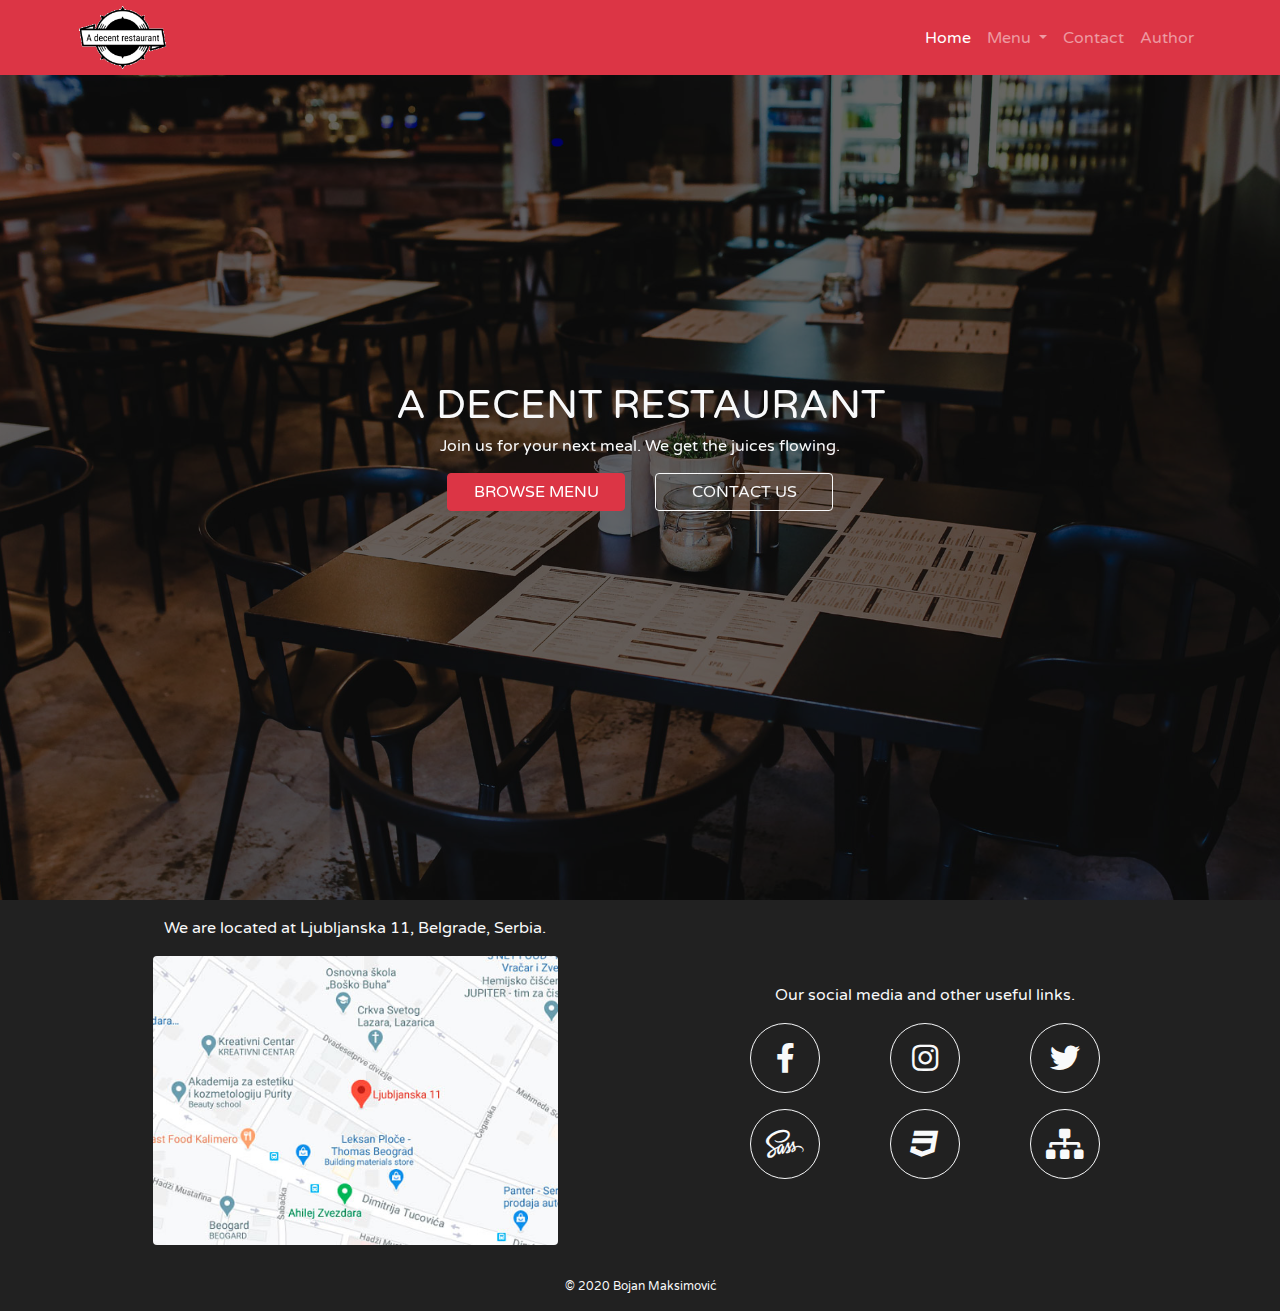
==== index.html @ 621f7049 "first commit" ====
<!DOCTYPE html>
<html lang="en">
    <head>
        <title>A decent restaurant | Home</title>
        <meta charset="UTF-8"/>
        <meta name="viewport" content="width=device-width, initial-scale=1.0"/>
        <meta name="keywords" content="A Decent Restaurant, Restaurant, Modern, Food, Belgrade"/>
        <meta name="description" content="Join us for your next meal. We get the juices flowing."/>
        <link rel="icon" href="assets/img/favicon.ico"/>
        <link rel="stylesheet" href="https://use.fontawesome.com/releases/v5.8.2/css/all.css" crossorigin="anonymous"/>
        <link rel="stylesheet" href="https://stackpath.bootstrapcdn.com/bootstrap/4.4.1/css/bootstrap.min.css" integrity="sha384-Vkoo8x4CGsO3+Hhxv8T/Q5PaXtkKtu6ug5TOeNV6gBiFeWPGFN9MuhOf23Q9Ifjh" crossorigin="anonymous"/>
        <link rel="stylesheet" href="assets/css/style.css"/>
    </head>
    <body>
        <!-- HEADER -->
        <header id="header" class="container-fluid bg-danger fixed-top p-0">
            <div class="container px-2">
                <nav class="navbar navbar-expand-md navbar-dark p-0">
                    <a class="navbar-brand logo" href="#">
                        <img src="assets/img/logo.png" alt="Our logo" class="w-100"/>
                    </a>
                    <button class="navbar-toggler border-0" type="button" data-toggle="collapse" data-target="#navbarNavDropdown" aria-controls="navbarNavDropdown" aria-expanded="false" aria-label="Toggle navigation">
                        <span class="navbar-toggler-icon"></span>
                    </button>
                    <div class="collapse navbar-collapse justify-content-end" id="navbarNavDropdown">
                        <ul class="navbar-nav">
                            <li class="nav-item active">
                                <a class="nav-link" href="#">Home</a>
                            </li>
                            <li class="nav-item dropdown">
                                <a class="nav-link dropdown-toggle" href="#" id="navbarDropdown" role="button" data-toggle="dropdown" aria-haspopup="true" aria-expanded="false">
                                  Menu
                                </a>
                                <div class="dropdown-menu" aria-labelledby="navbarDropdown">
                                    <a class="dropdown-item" href="menu.html">Whole menu</a>
                                    <div class="dropdown-divider"></div>
                                    <a class="dropdown-item" href="menu.html#food">Food</a>
                                    <a class="dropdown-item" href="menu.html#drinks">Drinks</a>
                                </div>
                              </li>
                            <li class="nav-item">
                                <a class="nav-link" href="contact.html">Contact</a>
                            </li>
                            <li class="nav-item">
                                <a class="nav-link" href="author.html">Author</a>
                            </li>
                        </ul>
                    </div>
                </nav>
            </div>
        </header>
        <!-- SLIDER -->
        <div id="slider" class="carousel slide vh-100" data-ride="carousel">
            <div class="carousel-inner h-100">
              <div class="carousel-item cover-image one active h-100 w-100"></div>
              <div class="carousel-item cover-image two h-100 w-100"></div>
              <div class="carousel-item cover-image three h-100 w-100"></div>
            </div>
            <div class="carousel-text position-absolute text-light h-100 w-100 d-flex flex-column align-items-center justify-content-center px-3">
                <h1 class="font-xl text-center text-uppercase">A decent restaurant</h1>
                <h2 class="text-center font-small mb-3">Join us for your next meal. We get the juices flowing.</h2>
                <div class="container-fluid">
                    <div class="row justify-content-center">
                        <div class="col-12 col-sm-5 col-md-3 col-xl-2 mb-2">
                            <a href="menu.html" class="btn btn-danger d-block text-uppercase mx-auto font-small">Browse menu</a>
                        </div>
                        <div class="col-12 col-sm-5 col-md-3 col-xl-2">
                            <a href="contact.html" class="btn d-block text-uppercase btn-outline-light mx-auto font-small">Contact us</a>
                        </div>
                    </div>
                </div>
            </div>
        </div>
        <!-- FOOTER -->
        <footer id="footer" class="container-fluid d-flex flex-column justify-content-center align-items-center bg-black text-light py-3">
            <div class="container">
                <div class="row">
                    <div class="col-12 col-md-6 mb-3">
                        <p class="text-center">We are located at Ljubljanska 11, Belgrade, Serbia.</p>
                        <div class="mapImg w-75 mx-auto">
                            <img src="assets/img/googleMapsImage.jpg" alt="Google Maps image of our location" class="rounded w-100"/>
                        </div>
                    </div>
                    <div class="col-12 col-md-6 d-flex align-items-center justify-content-center flex-column">
                        <p class="text-center">Our social media and other useful links.</p>
                        <div class="container-fluid">
                            <div class="row">
                                <div class="col-6 col-sm-4 mb-3 d-flex justify-content-end link">
                                    <a href="https://www.facebook.com/bojan.maksimovic.908" target="_blank" class="btn border border-light text-light rounded-circle d-flex align-items-center justify-content-center">
                                        <i class="fab fa-facebook-f font-large"></i>
                                    </a>
                                </div>
                                <div class="col-6 col-sm-4 mb-3 d-flex justify-content-start justify-content-sm-center link">
                                    <a href="https://www.instagram.com/bojanm___/" target="_blank" class="btn border border-light text-light rounded-circle d-flex align-items-center justify-content-center">
                                        <i class="fab fa-instagram font-large"></i>
                                    </a>
                                </div>
                                <div class="col-6 col-sm-4 mb-3 d-flex justify-content-end justify-content-sm-start link">
                                    <a href="https://twitter.com/bojanm_" target="_blank" class="btn border border-light text-light rounded-circle d-flex align-items-center justify-content-center">
                                        <i class="fab fa-twitter font-large"></i>
                                    </a>
                                </div>
                                <div class="col-6 col-sm-4 mb-3 d-flex justify-content-start justify-content-sm-end link">
                                    <a href="assets/css/style.scss" target="_blank" class="btn border border-light text-light rounded-circle d-flex align-items-center justify-content-center">
                                        <i class="fab fa-sass font-large"></i>
                                    </a>
                                </div>
                                <div class="col-6 col-sm-4 mb-3 d-flex justify-content-end justify-content-sm-center link">
                                    <a href="assets/css/style.css" target="_blank" class="btn border border-light text-light rounded-circle d-flex align-items-center justify-content-center">
                                        <i class="fab fa-css3 font-large"></i>
                                    </a>
                                </div>
                                <div class="col-6 col-sm-4 mb-3 d-flex justify-content-start link">
                                    <a href="sitemap.xml" target="_blank" class="btn border border-light text-light rounded-circle d-flex align-items-center justify-content-center">
                                        <i class="fas fa-sitemap font-large"></i>
                                    </a>
                                </div>
                            </div>
                        </div>
                    </div>
                </div>
            </div>
            <span class="font-xs mt-3">&copy; 2020 Bojan Maksimović</span>
        </footer>
        <script src="https://code.jquery.com/jquery-3.4.1.slim.min.js" integrity="sha384-J6qa4849blE2+poT4WnyKhv5vZF5SrPo0iEjwBvKU7imGFAV0wwj1yYfoRSJoZ+n" crossorigin="anonymous"></script>
        <script src="https://cdn.jsdelivr.net/npm/popper.js@1.16.0/dist/umd/popper.min.js" integrity="sha384-Q6E9RHvbIyZFJoft+2mJbHaEWldlvI9IOYy5n3zV9zzTtmI3UksdQRVvoxMfooAo" crossorigin="anonymous"></script>
        <script src="https://stackpath.bootstrapcdn.com/bootstrap/4.4.1/js/bootstrap.min.js" integrity="sha384-wfSDF2E50Y2D1uUdj0O3uMBJnjuUD4Ih7YwaYd1iqfktj0Uod8GCExl3Og8ifwB6" crossorigin="anonymous"></script>
    </body>
</html>
---- assets/css/style.css ----
@font-face {
  src: url("../fonts/VarelaRound-Regular.ttf");
  font-family: "VarelaRound";
}

* {
  font-family: "VarelaRound";
}

html {
  scroll-behavior: smooth;
  scroll-padding-top: 85px;
}

/* MY CLASSES */
.bg-black {
  background-color: #212121;
}

.font-xs {
  font-size: 10px;
}

.font-small {
  font-size: 14px;
}

.font-medium {
  font-size: 17px;
}

.font-large {
  font-size: 25px;
}

.font-xl {
  font-size: 30px;
}

.m-mx-auto {
  margin-left: auto !important;
  margin-right: auto !important;
}

.m-w-100 {
  width: 100%;
}

.m-w-75 {
  width: 75%;
}

.m-w-50 {
  width: 50%;
}

.m-h-100 {
  height: 100% !important;
}

.m-mb-3 {
  margin-bottom: 1rem !important;
}

.m-py-1 {
  padding-top: 0.4rem !important;
  padding-bottom: 0.4rem !important;
}

.m-py-3 {
  padding-top: 1rem !important;
  padding-bottom: 1rem !important;
}

.m-pt-5 {
  padding-top: 3rem !important;
}

.m-pb-3 {
  padding-bottom: 1rem !important;
}

.m-text-center {
  text-align: center;
}

.transp-bg:hover {
  background-color: rgba(0, 0, 0, 0) !important;
}

.m-text-uppercase {
  text-transform: uppercase;
}

.m-rounded {
  border-radius: .25rem !important;
}

.nav-height {
  height: 64px !important;
  line-height: 64px !important;
}

.bold {
  font-weight: bold;
}

/* HEADER */
.logo {
  width: 90px;
}

/* SLIDER */
#slider {
  min-height: 350px;
}

.cover-image {
  background-size: cover;
  background-repeat: no-repeat;
  background-position: center center;
}

.one {
  background-image: url("../img/sliderImageOne.jpg");
}

.two {
  background-image: url("../img/sliderImageTwo.jpg");
}

.three {
  background-image: url("../img/sliderImageThree.jpg");
}

.carousel-item {
  z-index: -99 !important;
}

.carousel-item:after {
  content: '';
  display: block;
  position: absolute;
  top: 0;
  bottom: 0;
  left: 0;
  right: 0;
  background: rgba(0, 0, 0, 0.6);
}

.carousel-text {
  top: 0;
  left: 0;
}

/* CONTACT MAIN */
input:focus, textarea:focus {
  border-color: #fd4046 !important;
  -webkit-box-shadow: 0 0 0 0.2rem rgba(253, 64, 70, 0.25) !important;
          box-shadow: 0 0 0 0.2rem rgba(253, 64, 70, 0.25) !important;
}

textarea {
  resize: none;
  height: 200px !important;
}

textarea::-webkit-scrollbar {
  width: 12px;
  background-color: #fff;
}

textarea::-webkit-scrollbar-thumb {
  border-radius: 10px;
  background-color: #fd4046;
}

/* FOOTER */
.link a {
  width: 70px;
  height: 70px;
}

.m-link a {
  border: 1px solid #fff;
  padding: 10px;
}

/* MEDIA QUERIES */
@media screen and (max-width: 992px) {
  .d-block-on-small {
    display: block !important;
  }
}

@media screen and (min-width: 769px) {
  .font-xs {
    font-size: 12px;
  }
  .font-small {
    font-size: 16px;
  }
  .font-medium {
    font-size: 19px;
  }
  .font-large {
    font-size: 30px;
  }
  .font-xl {
    font-size: 40px;
  }
}
/*# sourceMappingURL=style.css.map */
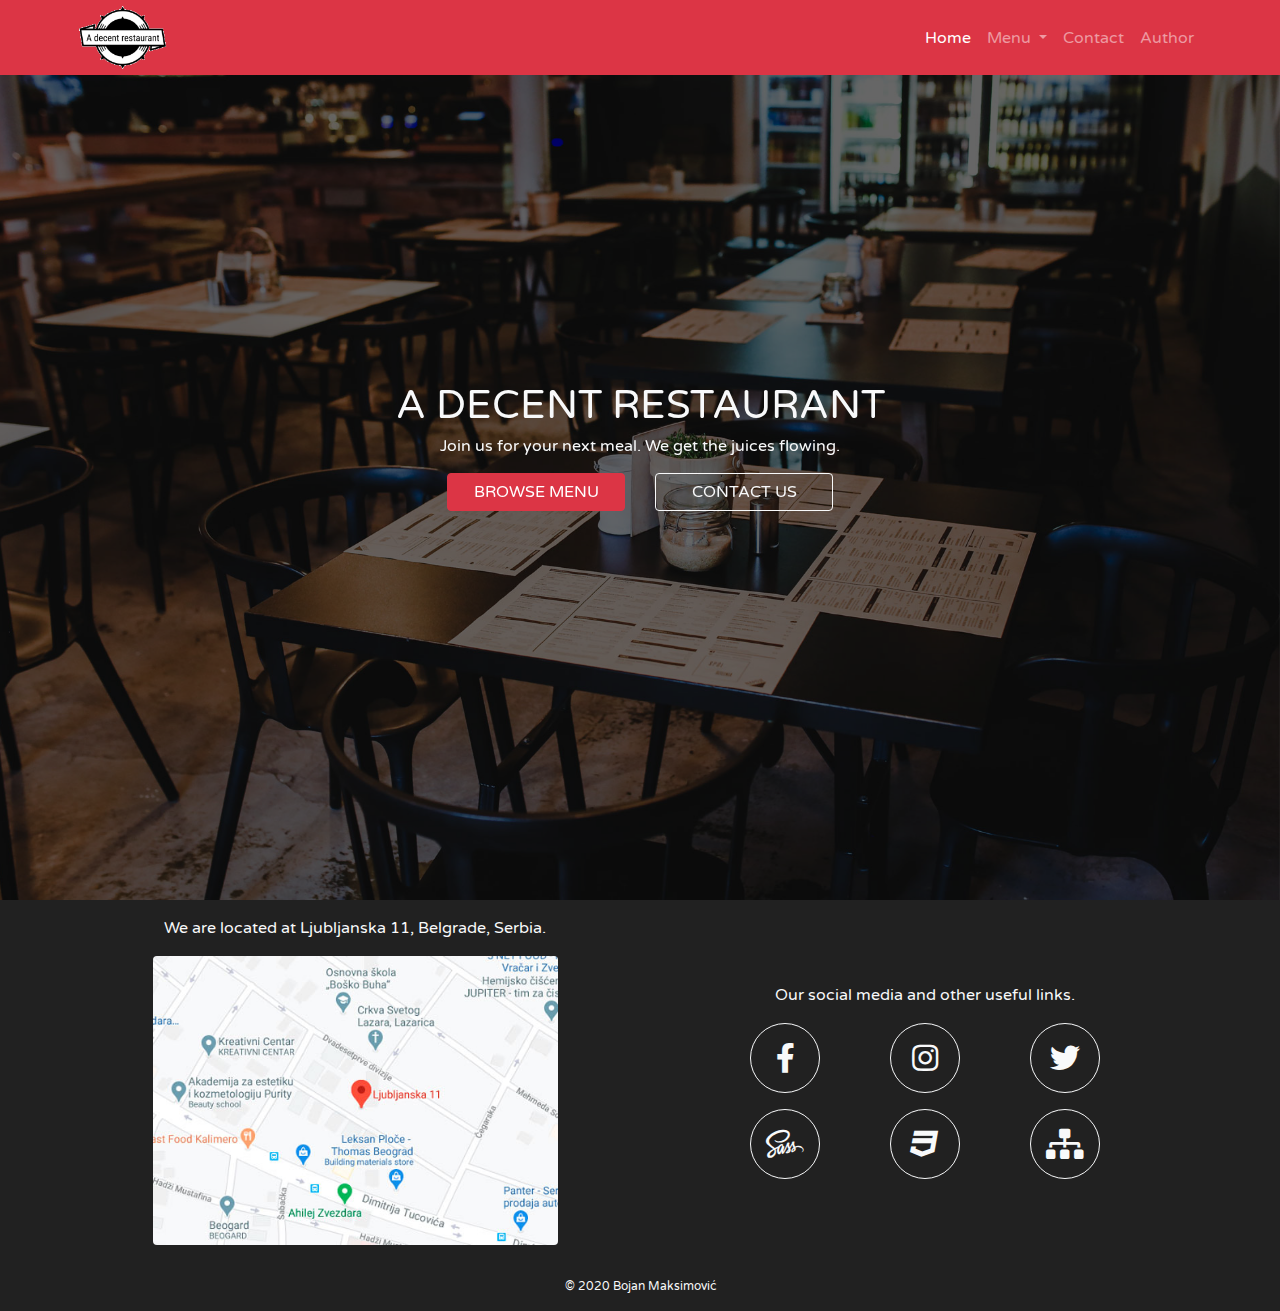
==== commit 56b21377: "Update index.html" ====
--- a/index.html
+++ b/index.html
@@ -9,7 +9,7 @@
         <link rel="icon" href="assets/img/favicon.ico"/>
         <link rel="stylesheet" href="https://use.fontawesome.com/releases/v5.8.2/css/all.css" crossorigin="anonymous"/>
         <link rel="stylesheet" href="https://stackpath.bootstrapcdn.com/bootstrap/4.4.1/css/bootstrap.min.css" integrity="sha384-Vkoo8x4CGsO3+Hhxv8T/Q5PaXtkKtu6ug5TOeNV6gBiFeWPGFN9MuhOf23Q9Ifjh" crossorigin="anonymous"/>
-        <link rel="stylesheet" href="assets/css/style.css"/>
+        <link rel="stylesheet" href="assets/css/style.min.css"/>
     </head>
     <body>
         <!-- HEADER -->
@@ -17,7 +17,7 @@
             <div class="container px-2">
                 <nav class="navbar navbar-expand-md navbar-dark p-0">
                     <a class="navbar-brand logo" href="#">
-                        <img src="assets/img/logo.png" alt="Our logo" class="w-100"/>
+                        <img src="assets/img/logo.png" alt="Our logo" class="img-fluid"/>
                     </a>
                     <button class="navbar-toggler border-0" type="button" data-toggle="collapse" data-target="#navbarNavDropdown" aria-controls="navbarNavDropdown" aria-expanded="false" aria-label="Toggle navigation">
                         <span class="navbar-toggler-icon"></span>
@@ -126,4 +126,4 @@
         <script src="https://cdn.jsdelivr.net/npm/popper.js@1.16.0/dist/umd/popper.min.js" integrity="sha384-Q6E9RHvbIyZFJoft+2mJbHaEWldlvI9IOYy5n3zV9zzTtmI3UksdQRVvoxMfooAo" crossorigin="anonymous"></script>
         <script src="https://stackpath.bootstrapcdn.com/bootstrap/4.4.1/js/bootstrap.min.js" integrity="sha384-wfSDF2E50Y2D1uUdj0O3uMBJnjuUD4Ih7YwaYd1iqfktj0Uod8GCExl3Og8ifwB6" crossorigin="anonymous"></script>
     </body>
-</html>+</html>
--- a/assets/css/style.min.css
+++ b/assets/css/style.min.css
@@ -0,0 +1 @@
+@font-face{src:url(../fonts/VarelaRound-Regular.ttf);font-family:VarelaRound}*{font-family:VarelaRound}html{scroll-behavior:smooth;scroll-padding-top:85px}.bg-black{background-color:#212121}.font-xs{font-size:10px}.font-small{font-size:14px}.font-medium{font-size:17px}.font-large{font-size:25px}.font-xl{font-size:30px}.m-mx-auto{margin-left:auto!important;margin-right:auto!important}.m-w-100{width:100%}.m-w-75{width:75%}.m-w-50{width:50%}.m-h-100{height:100%!important}.m-mb-3{margin-bottom:1rem!important}.m-py-1{padding-top:.4rem!important;padding-bottom:.4rem!important}.m-py-3{padding-top:1rem!important;padding-bottom:1rem!important}.m-pt-5{padding-top:3rem!important}.m-pb-3{padding-bottom:1rem!important}.transp-bg:hover{background-color:rgba(0,0,0,0)!important}.m-text-uppercase{text-transform:uppercase}.m-rounded{border-radius:.25rem!important}.nav-height{height:64px!important;line-height:64px!important}.bold{font-weight:700}.logo{width:90px}#slider{min-height:350px}.cover-image{background-size:cover;background-repeat:no-repeat;background-position:center center}.one{background-image:url(../img/sliderImageOne.jpg)}.two{background-image:url(../img/sliderImageTwo.jpg)}.three{background-image:url(../img/sliderImageThree.jpg)}.carousel-item{z-index:-99!important}.carousel-text{top:0;left:0;background:rgba(0,0,0,.6)}input:focus,textarea:focus{border-color:#fd4046!important;-webkit-box-shadow:0 0 0 .2rem rgba(253,64,70,.25)!important;box-shadow:0 0 0 .2rem rgba(253,64,70,.25)!important}textarea{resize:none;height:200px!important}textarea::-webkit-scrollbar{width:12px;background-color:#fff}textarea::-webkit-scrollbar-thumb{border-radius:10px;background-color:#fd4046}.link a{width:70px;height:70px}.m-link a{border:1px solid #fff;padding:10px}@media screen and (max-width:992px){.d-block-on-small{display:block!important}}@media screen and (min-width:769px){.font-xs{font-size:12px}.font-small{font-size:16px}.font-medium{font-size:19px}.font-large{font-size:30px}.font-xl{font-size:40px}}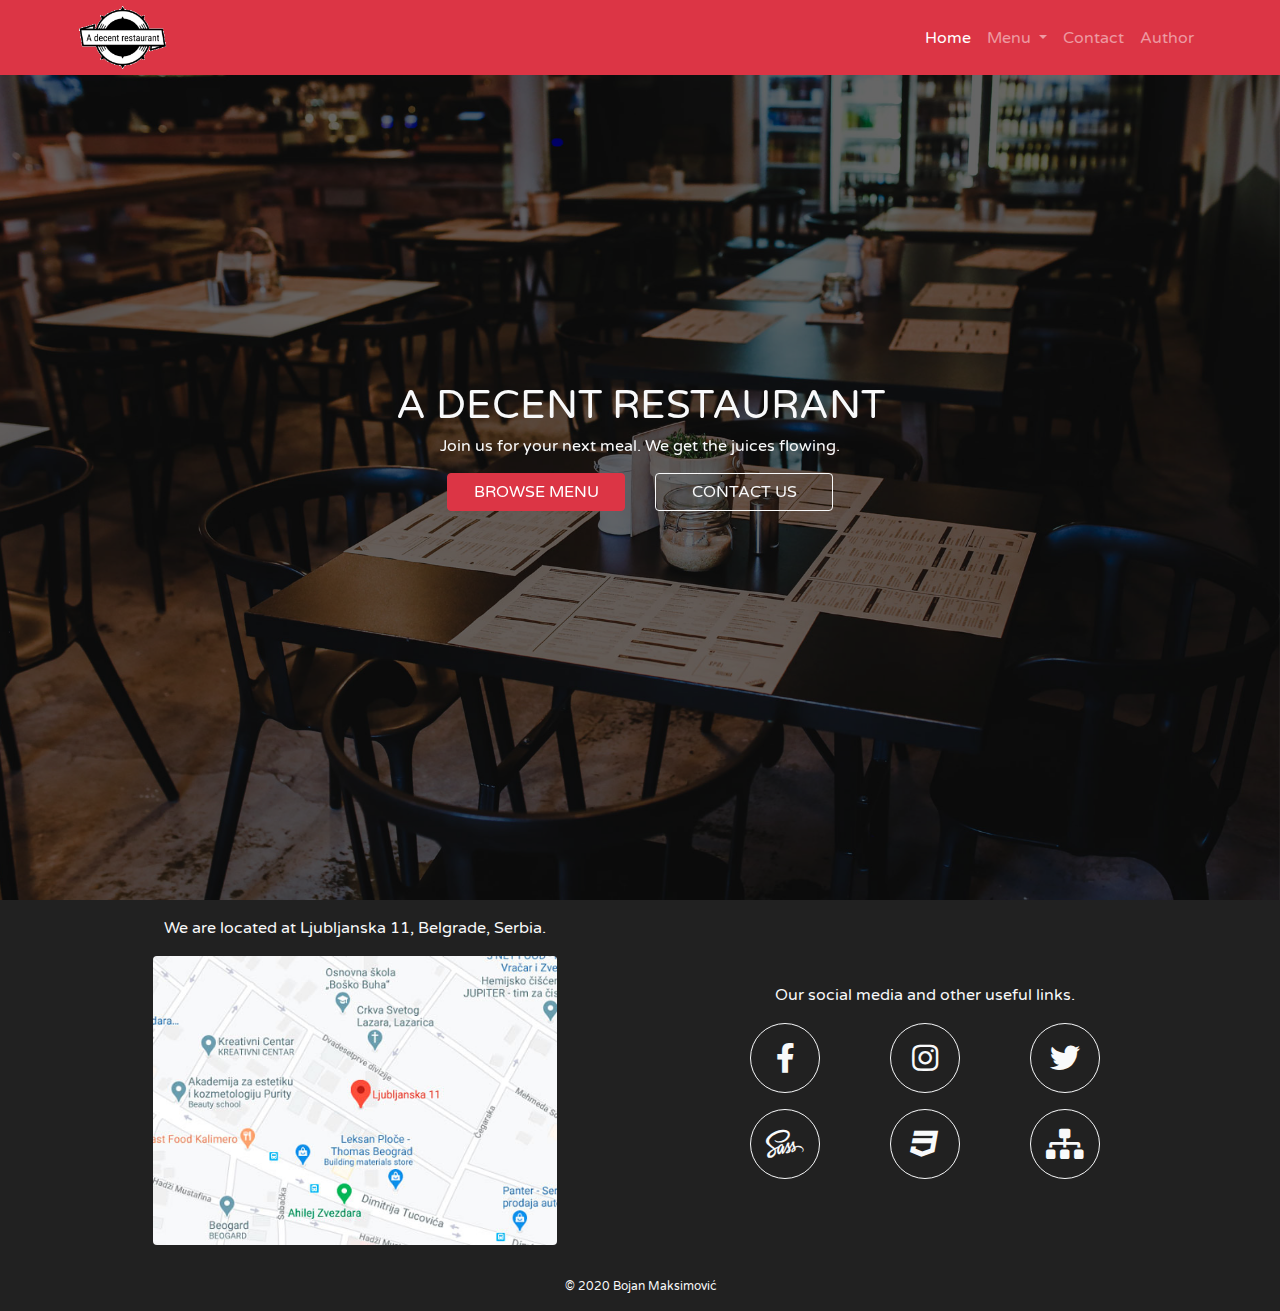
==== commit 0b7d58b1: "Added responsive image classes" ====
--- a/index.html
+++ b/index.html
@@ -1,129 +1,129 @@
-<!DOCTYPE html>
-<html lang="en">
-    <head>
-        <title>A decent restaurant | Home</title>
-        <meta charset="UTF-8"/>
-        <meta name="viewport" content="width=device-width, initial-scale=1.0"/>
-        <meta name="keywords" content="A Decent Restaurant, Restaurant, Modern, Food, Belgrade"/>
-        <meta name="description" content="Join us for your next meal. We get the juices flowing."/>
-        <link rel="icon" href="assets/img/favicon.ico"/>
-        <link rel="stylesheet" href="https://use.fontawesome.com/releases/v5.8.2/css/all.css" crossorigin="anonymous"/>
-        <link rel="stylesheet" href="https://stackpath.bootstrapcdn.com/bootstrap/4.4.1/css/bootstrap.min.css" integrity="sha384-Vkoo8x4CGsO3+Hhxv8T/Q5PaXtkKtu6ug5TOeNV6gBiFeWPGFN9MuhOf23Q9Ifjh" crossorigin="anonymous"/>
-        <link rel="stylesheet" href="assets/css/style.min.css"/>
-    </head>
-    <body>
-        <!-- HEADER -->
-        <header id="header" class="container-fluid bg-danger fixed-top p-0">
-            <div class="container px-2">
-                <nav class="navbar navbar-expand-md navbar-dark p-0">
-                    <a class="navbar-brand logo" href="#">
-                        <img src="assets/img/logo.png" alt="Our logo" class="img-fluid"/>
-                    </a>
-                    <button class="navbar-toggler border-0" type="button" data-toggle="collapse" data-target="#navbarNavDropdown" aria-controls="navbarNavDropdown" aria-expanded="false" aria-label="Toggle navigation">
-                        <span class="navbar-toggler-icon"></span>
-                    </button>
-                    <div class="collapse navbar-collapse justify-content-end" id="navbarNavDropdown">
-                        <ul class="navbar-nav">
-                            <li class="nav-item active">
-                                <a class="nav-link" href="#">Home</a>
-                            </li>
-                            <li class="nav-item dropdown">
-                                <a class="nav-link dropdown-toggle" href="#" id="navbarDropdown" role="button" data-toggle="dropdown" aria-haspopup="true" aria-expanded="false">
-                                  Menu
-                                </a>
-                                <div class="dropdown-menu" aria-labelledby="navbarDropdown">
-                                    <a class="dropdown-item" href="menu.html">Whole menu</a>
-                                    <div class="dropdown-divider"></div>
-                                    <a class="dropdown-item" href="menu.html#food">Food</a>
-                                    <a class="dropdown-item" href="menu.html#drinks">Drinks</a>
-                                </div>
-                              </li>
-                            <li class="nav-item">
-                                <a class="nav-link" href="contact.html">Contact</a>
-                            </li>
-                            <li class="nav-item">
-                                <a class="nav-link" href="author.html">Author</a>
-                            </li>
-                        </ul>
-                    </div>
-                </nav>
-            </div>
-        </header>
-        <!-- SLIDER -->
-        <div id="slider" class="carousel slide vh-100" data-ride="carousel">
-            <div class="carousel-inner h-100">
-              <div class="carousel-item cover-image one active h-100 w-100"></div>
-              <div class="carousel-item cover-image two h-100 w-100"></div>
-              <div class="carousel-item cover-image three h-100 w-100"></div>
-            </div>
-            <div class="carousel-text position-absolute text-light h-100 w-100 d-flex flex-column align-items-center justify-content-center px-3">
-                <h1 class="font-xl text-center text-uppercase">A decent restaurant</h1>
-                <h2 class="text-center font-small mb-3">Join us for your next meal. We get the juices flowing.</h2>
-                <div class="container-fluid">
-                    <div class="row justify-content-center">
-                        <div class="col-12 col-sm-5 col-md-3 col-xl-2 mb-2">
-                            <a href="menu.html" class="btn btn-danger d-block text-uppercase mx-auto font-small">Browse menu</a>
-                        </div>
-                        <div class="col-12 col-sm-5 col-md-3 col-xl-2">
-                            <a href="contact.html" class="btn d-block text-uppercase btn-outline-light mx-auto font-small">Contact us</a>
-                        </div>
-                    </div>
-                </div>
-            </div>
-        </div>
-        <!-- FOOTER -->
-        <footer id="footer" class="container-fluid d-flex flex-column justify-content-center align-items-center bg-black text-light py-3">
-            <div class="container">
-                <div class="row">
-                    <div class="col-12 col-md-6 mb-3">
-                        <p class="text-center">We are located at Ljubljanska 11, Belgrade, Serbia.</p>
-                        <div class="mapImg w-75 mx-auto">
-                            <img src="assets/img/googleMapsImage.jpg" alt="Google Maps image of our location" class="rounded w-100"/>
-                        </div>
-                    </div>
-                    <div class="col-12 col-md-6 d-flex align-items-center justify-content-center flex-column">
-                        <p class="text-center">Our social media and other useful links.</p>
-                        <div class="container-fluid">
-                            <div class="row">
-                                <div class="col-6 col-sm-4 mb-3 d-flex justify-content-end link">
-                                    <a href="https://www.facebook.com/bojan.maksimovic.908" target="_blank" class="btn border border-light text-light rounded-circle d-flex align-items-center justify-content-center">
-                                        <i class="fab fa-facebook-f font-large"></i>
-                                    </a>
-                                </div>
-                                <div class="col-6 col-sm-4 mb-3 d-flex justify-content-start justify-content-sm-center link">
-                                    <a href="https://www.instagram.com/bojanm___/" target="_blank" class="btn border border-light text-light rounded-circle d-flex align-items-center justify-content-center">
-                                        <i class="fab fa-instagram font-large"></i>
-                                    </a>
-                                </div>
-                                <div class="col-6 col-sm-4 mb-3 d-flex justify-content-end justify-content-sm-start link">
-                                    <a href="https://twitter.com/bojanm_" target="_blank" class="btn border border-light text-light rounded-circle d-flex align-items-center justify-content-center">
-                                        <i class="fab fa-twitter font-large"></i>
-                                    </a>
-                                </div>
-                                <div class="col-6 col-sm-4 mb-3 d-flex justify-content-start justify-content-sm-end link">
-                                    <a href="assets/css/style.scss" target="_blank" class="btn border border-light text-light rounded-circle d-flex align-items-center justify-content-center">
-                                        <i class="fab fa-sass font-large"></i>
-                                    </a>
-                                </div>
-                                <div class="col-6 col-sm-4 mb-3 d-flex justify-content-end justify-content-sm-center link">
-                                    <a href="assets/css/style.css" target="_blank" class="btn border border-light text-light rounded-circle d-flex align-items-center justify-content-center">
-                                        <i class="fab fa-css3 font-large"></i>
-                                    </a>
-                                </div>
-                                <div class="col-6 col-sm-4 mb-3 d-flex justify-content-start link">
-                                    <a href="sitemap.xml" target="_blank" class="btn border border-light text-light rounded-circle d-flex align-items-center justify-content-center">
-                                        <i class="fas fa-sitemap font-large"></i>
-                                    </a>
-                                </div>
-                            </div>
-                        </div>
-                    </div>
-                </div>
-            </div>
-            <span class="font-xs mt-3">&copy; 2020 Bojan Maksimović</span>
-        </footer>
-        <script src="https://code.jquery.com/jquery-3.4.1.slim.min.js" integrity="sha384-J6qa4849blE2+poT4WnyKhv5vZF5SrPo0iEjwBvKU7imGFAV0wwj1yYfoRSJoZ+n" crossorigin="anonymous"></script>
-        <script src="https://cdn.jsdelivr.net/npm/popper.js@1.16.0/dist/umd/popper.min.js" integrity="sha384-Q6E9RHvbIyZFJoft+2mJbHaEWldlvI9IOYy5n3zV9zzTtmI3UksdQRVvoxMfooAo" crossorigin="anonymous"></script>
-        <script src="https://stackpath.bootstrapcdn.com/bootstrap/4.4.1/js/bootstrap.min.js" integrity="sha384-wfSDF2E50Y2D1uUdj0O3uMBJnjuUD4Ih7YwaYd1iqfktj0Uod8GCExl3Og8ifwB6" crossorigin="anonymous"></script>
-    </body>
-</html>
+<!DOCTYPE html>
+<html lang="en">
+    <head>
+        <title>A decent restaurant | Home</title>
+        <meta charset="UTF-8"/>
+        <meta name="viewport" content="width=device-width, initial-scale=1.0"/>
+        <meta name="keywords" content="A Decent Restaurant, Restaurant, Modern, Food, Belgrade"/>
+        <meta name="description" content="Join us for your next meal. We get the juices flowing."/>
+        <link rel="icon" href="assets/img/favicon.ico"/>
+        <link rel="stylesheet" href="https://use.fontawesome.com/releases/v5.8.2/css/all.css" crossorigin="anonymous"/>
+        <link rel="stylesheet" href="https://stackpath.bootstrapcdn.com/bootstrap/4.4.1/css/bootstrap.min.css" integrity="sha384-Vkoo8x4CGsO3+Hhxv8T/Q5PaXtkKtu6ug5TOeNV6gBiFeWPGFN9MuhOf23Q9Ifjh" crossorigin="anonymous"/>
+        <link rel="stylesheet" href="assets/css/style.min.css"/>
+    </head>
+    <body>
+        <!-- HEADER -->
+        <header id="header" class="container-fluid bg-danger fixed-top p-0">
+            <div class="container px-2">
+                <nav class="navbar navbar-expand-md navbar-dark p-0">
+                    <a class="navbar-brand logo" href="#">
+                        <img src="assets/img/logo.png" alt="Our logo" class="img-fluid"/>
+                    </a>
+                    <button class="navbar-toggler border-0" type="button" data-toggle="collapse" data-target="#navbarNavDropdown" aria-controls="navbarNavDropdown" aria-expanded="false" aria-label="Toggle navigation">
+                        <span class="navbar-toggler-icon"></span>
+                    </button>
+                    <div class="collapse navbar-collapse justify-content-end" id="navbarNavDropdown">
+                        <ul class="navbar-nav">
+                            <li class="nav-item active">
+                                <a class="nav-link" href="#">Home</a>
+                            </li>
+                            <li class="nav-item dropdown">
+                                <a class="nav-link dropdown-toggle" href="#" id="navbarDropdown" role="button" data-toggle="dropdown" aria-haspopup="true" aria-expanded="false">
+                                  Menu
+                                </a>
+                                <div class="dropdown-menu" aria-labelledby="navbarDropdown">
+                                    <a class="dropdown-item" href="menu.html">Whole menu</a>
+                                    <div class="dropdown-divider"></div>
+                                    <a class="dropdown-item" href="menu.html#food">Food</a>
+                                    <a class="dropdown-item" href="menu.html#drinks">Drinks</a>
+                                </div>
+                              </li>
+                            <li class="nav-item">
+                                <a class="nav-link" href="contact.html">Contact</a>
+                            </li>
+                            <li class="nav-item">
+                                <a class="nav-link" href="author.html">Author</a>
+                            </li>
+                        </ul>
+                    </div>
+                </nav>
+            </div>
+        </header>
+        <!-- SLIDER -->
+        <div id="slider" class="carousel slide vh-100" data-ride="carousel">
+            <div class="carousel-inner h-100">
+              <div class="carousel-item cover-image one active h-100 w-100"></div>
+              <div class="carousel-item cover-image two h-100 w-100"></div>
+              <div class="carousel-item cover-image three h-100 w-100"></div>
+            </div>
+            <div class="carousel-text position-absolute text-light h-100 w-100 d-flex flex-column align-items-center justify-content-center px-3">
+                <h1 class="font-xl text-center text-uppercase">A decent restaurant</h1>
+                <h2 class="text-center font-small mb-3">Join us for your next meal. We get the juices flowing.</h2>
+                <div class="container-fluid">
+                    <div class="row justify-content-center">
+                        <div class="col-12 col-sm-5 col-md-3 col-xl-2 mb-2">
+                            <a href="menu.html" class="btn btn-danger d-block text-uppercase mx-auto font-small">Browse menu</a>
+                        </div>
+                        <div class="col-12 col-sm-5 col-md-3 col-xl-2">
+                            <a href="contact.html" class="btn d-block text-uppercase btn-outline-light mx-auto font-small">Contact us</a>
+                        </div>
+                    </div>
+                </div>
+            </div>
+        </div>
+        <!-- FOOTER -->
+        <footer id="footer" class="container-fluid d-flex flex-column justify-content-center align-items-center bg-black text-light py-3">
+            <div class="container">
+                <div class="row">
+                    <div class="col-12 col-md-6 mb-3">
+                        <p class="text-center">We are located at Ljubljanska 11, Belgrade, Serbia.</p>
+                        <div class="mapImg w-75 mx-auto">
+                            <img src="assets/img/googleMapsImage.jpg" alt="Google Maps image of our location" class="rounded img-fluid"/>
+                        </div>
+                    </div>
+                    <div class="col-12 col-md-6 d-flex align-items-center justify-content-center flex-column">
+                        <p class="text-center">Our social media and other useful links.</p>
+                        <div class="container-fluid">
+                            <div class="row">
+                                <div class="col-6 col-sm-4 mb-3 d-flex justify-content-end link">
+                                    <a href="https://www.facebook.com/bojan.maksimovic.908" target="_blank" class="btn border border-light text-light rounded-circle d-flex align-items-center justify-content-center">
+                                        <i class="fab fa-facebook-f font-large"></i>
+                                    </a>
+                                </div>
+                                <div class="col-6 col-sm-4 mb-3 d-flex justify-content-start justify-content-sm-center link">
+                                    <a href="https://www.instagram.com/bojanm___/" target="_blank" class="btn border border-light text-light rounded-circle d-flex align-items-center justify-content-center">
+                                        <i class="fab fa-instagram font-large"></i>
+                                    </a>
+                                </div>
+                                <div class="col-6 col-sm-4 mb-3 d-flex justify-content-end justify-content-sm-start link">
+                                    <a href="https://twitter.com/bojanm_" target="_blank" class="btn border border-light text-light rounded-circle d-flex align-items-center justify-content-center">
+                                        <i class="fab fa-twitter font-large"></i>
+                                    </a>
+                                </div>
+                                <div class="col-6 col-sm-4 mb-3 d-flex justify-content-start justify-content-sm-end link">
+                                    <a href="assets/css/style.scss" target="_blank" class="btn border border-light text-light rounded-circle d-flex align-items-center justify-content-center">
+                                        <i class="fab fa-sass font-large"></i>
+                                    </a>
+                                </div>
+                                <div class="col-6 col-sm-4 mb-3 d-flex justify-content-end justify-content-sm-center link">
+                                    <a href="assets/css/style.css" target="_blank" class="btn border border-light text-light rounded-circle d-flex align-items-center justify-content-center">
+                                        <i class="fab fa-css3 font-large"></i>
+                                    </a>
+                                </div>
+                                <div class="col-6 col-sm-4 mb-3 d-flex justify-content-start link">
+                                    <a href="sitemap.xml" target="_blank" class="btn border border-light text-light rounded-circle d-flex align-items-center justify-content-center">
+                                        <i class="fas fa-sitemap font-large"></i>
+                                    </a>
+                                </div>
+                            </div>
+                        </div>
+                    </div>
+                </div>
+            </div>
+            <span class="font-xs mt-3">&copy; 2020 Bojan Maksimović</span>
+        </footer>
+        <script src="https://code.jquery.com/jquery-3.4.1.slim.min.js" integrity="sha384-J6qa4849blE2+poT4WnyKhv5vZF5SrPo0iEjwBvKU7imGFAV0wwj1yYfoRSJoZ+n" crossorigin="anonymous"></script>
+        <script src="https://cdn.jsdelivr.net/npm/popper.js@1.16.0/dist/umd/popper.min.js" integrity="sha384-Q6E9RHvbIyZFJoft+2mJbHaEWldlvI9IOYy5n3zV9zzTtmI3UksdQRVvoxMfooAo" crossorigin="anonymous"></script>
+        <script src="https://stackpath.bootstrapcdn.com/bootstrap/4.4.1/js/bootstrap.min.js" integrity="sha384-wfSDF2E50Y2D1uUdj0O3uMBJnjuUD4Ih7YwaYd1iqfktj0Uod8GCExl3Og8ifwB6" crossorigin="anonymous"></script>
+    </body>
+</html>